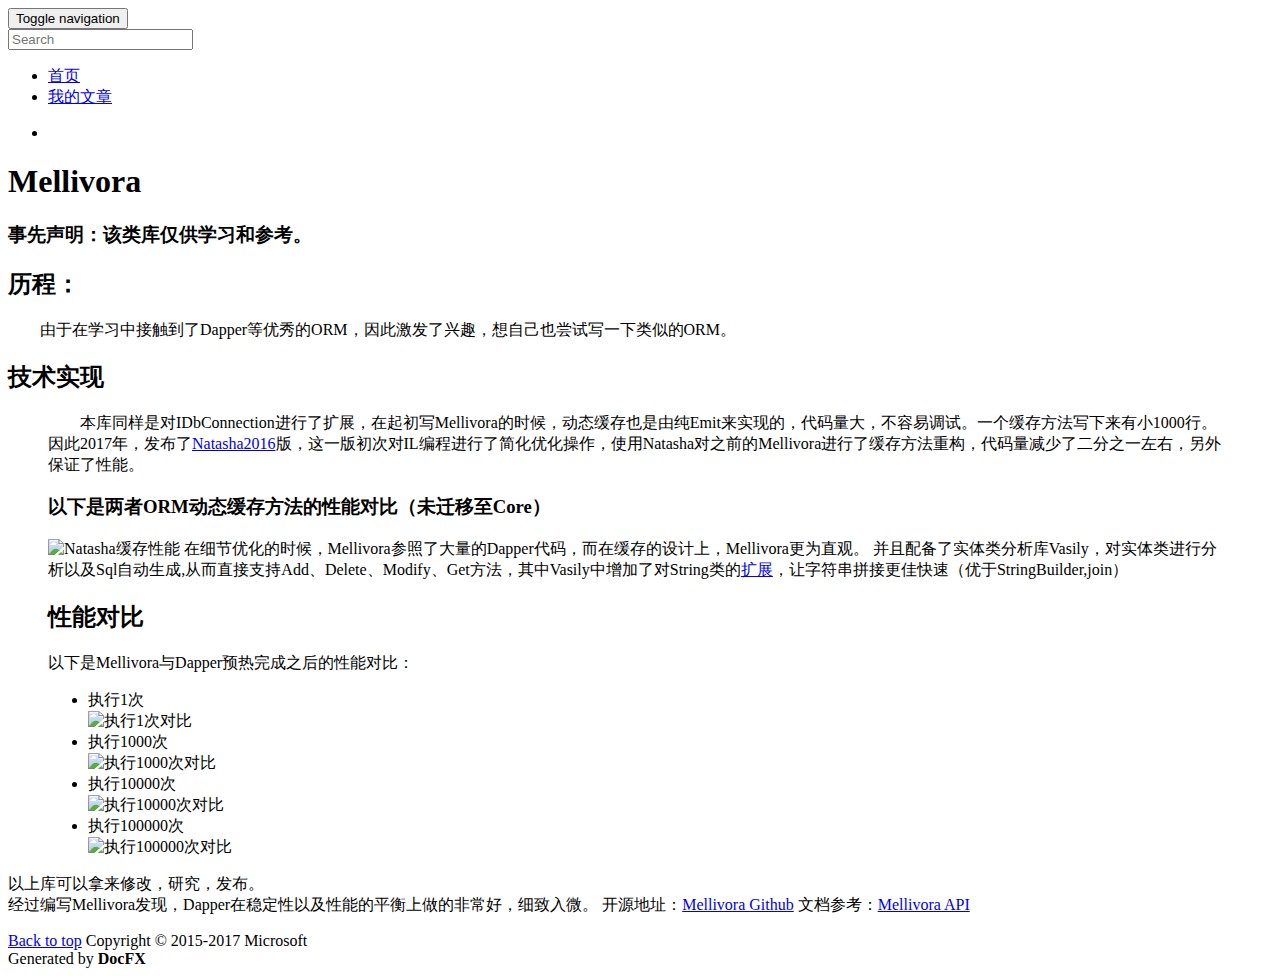
==== docs/index.html @ 9c9c7042 "AddRainJs" ====
﻿<!DOCTYPE html>
<!--[if IE]><![endif]-->
<html>
  
  <head>
    <meta charset="utf-8">
    <meta http-equiv="X-UA-Compatible" content="IE=edge,chrome=1">
    <title>首页 </title>
    <meta name="viewport" content="width=device-width">
    <meta name="title" content="LanX ">
    <meta name="generator" content="docfx 2.22.2.0">
    
    <link rel="shortcut icon" href="favicon.ico">
    <link rel="stylesheet" href="styles/docfx.vendor.css">
    <link rel="stylesheet" href="styles/docfx.css">
    <link rel="stylesheet" href="styles/main.css">
    <meta property="docfx:navrel" content="toc">
    <meta property="docfx:tocrel" content="toc">
    
    
  </head>
  <body data-spy="scroll" data-target="#affix">
    <div id="wrapper">
      <header>
        
        <nav id="autocollapse" class="navbar navbar-inverse ng-scope" role="navigation">
          <div class="container">
            <div class="navbar-header">
              <button type="button" class="navbar-toggle" data-toggle="collapse" data-target="#navbar">
                <span class="sr-only">Toggle navigation</span>
                <span class="icon-bar"></span>
                <span class="icon-bar"></span>
                <span class="icon-bar"></span>
              </button>
              
              <a class="navbar-brand" href="index.html">
                <img id="logo" class="svg" src="logo.svg" alt="">
              </a>
            </div>
            <div class="collapse navbar-collapse" id="navbar">
              <form class="navbar-form navbar-right" role="search" id="search">
                <div class="form-group">
                  <input type="text" class="form-control" id="search-query" placeholder="Search" autocomplete="off">
                </div>
              </form>
                <ul class="nav level1 navbar-nav">
                  <li class="">
                    <a href="articles/intro.html" title="Articles" class="">首页</a>
                  </li>
                  <li class="">
                    <a href="api/index.html" title="Api Documentation" class="">我的文章</a>
                  </li>
                </ul>
            </div>
          </div>
        </nav>
        
        <div class="subnav navbar navbar-default">
          <div class="container hide-when-search" id="breadcrumb">
            <ul class="breadcrumb">
              <li></li>
            </ul>
          </div>
        </div>
      </header>
      <div role="main" class="container body-content hide-when-search">
        <div class="article row grid">
          <div class="col-md-10">
            <article class="content wrap" id="_content" data-uid="">
<h1 id="mellivora">Mellivora</h1>

<h3 id="事先声明该类库仅供学习和参考">事先声明：该类库仅供学习和参考。</h3>
<h2 id="历程">历程：</h2>
<p>&emsp;&emsp;由于在学习中接触到了Dapper等优秀的ORM，因此激发了兴趣，想自己也尝试写一下类似的ORM。</p>
<h2 id="技术实现">技术实现</h2>
<blockquote><p>&emsp;&emsp;本库同样是对IDbConnection进行了扩展，在起初写Mellivora的时候，动态缓存也是由纯Emit来实现的，代码量大，不容易调试。一个缓存方法写下来有小1000行。因此2017年，发布了<a href="https://github.com/dotnetcore/Natasha">Natasha2016</a>版，这一版初次对IL编程进行了简化优化操作，使用Natasha对之前的Mellivora进行了缓存方法重构，代码量减少了二分之一左右，另外保证了性能。  </p>
<h3 id="以下是两者orm动态缓存方法的性能对比未迁移至core">以下是两者ORM动态缓存方法的性能对比（未迁移至Core）</h3>
<p><img src="https://nmslanx.github.io/Mellivora/images/Cache.png" alt="Natasha缓存性能">
在细节优化的时候，Mellivora参照了大量的Dapper代码，而在缓存的设计上，Mellivora更为直观。
并且配备了实体类分析库Vasily，对实体类进行分析以及Sql自动生成,从而直接支持Add、Delete、Modify、Get方法，其中Vasily中增加了对String类的<a href="https://github.com/NMSLanX/Mellivora/blob/master/src/Vasily/Utils/NMSString.cs">扩展</a>，让字符串拼接更佳快速（优于StringBuilder,join）</p>
<h2 id="性能对比">性能对比</h2>
<p>以下是Mellivora与Dapper预热完成之后的性能对比：</p>
<ul>
<li>执行1次<br><img src="https://nmslanx.github.io/Mellivora/images/1M.png" alt="执行1次对比"></li>
<li>执行1000次<br><img src="https://nmslanx.github.io/Mellivora/images/1000M.png" alt="执行1000次对比"></li>
<li>执行10000次<br><img src="https://nmslanx.github.io/Mellivora/images/10000M.png" alt="执行10000次对比"></li>
<li>执行100000次<br><img src="https://nmslanx.github.io/Mellivora/images/100000M.png" alt="执行100000次对比"></li>
</ul>
</blockquote>
<p>以上库可以拿来修改，研究，发布。<br>经过编写Mellivora发现，Dapper在稳定性以及性能的平衡上做的非常好，细致入微。
开源地址：<a href="https://github.com/NMSLanX/Mellivora">Mellivora Github</a>
文档参考：<a href="https://nmslanx.github.io/Mellivora/api/index.html">Mellivora API</a></p>
</article>
          </div>
          
          <div class="hidden-sm col-md-2" role="complementary">
            <div class="sideaffix">
              <div class="contribution">
                <ul class="nav">
                </ul>
              </div>
              <nav class="bs-docs-sidebar hidden-print hidden-xs hidden-sm affix" id="affix">
              <!-- <p><a class="back-to-top" href="#top">Back to top</a><p> -->
              </nav>
            </div>
          </div>
        </div>
      </div>
      
      <footer>
        <div class="grad-bottom"></div>
        <div class="footer">
          <div class="container">
            <span class="pull-right">
              <a href="#top">Back to top</a>
            </span>
            
            <span>Copyright © 2015-2017 Microsoft<br>Generated by <strong>DocFX</strong></span>
          </div>
        </div>
      </footer>
    </div>
    
    <script type="text/javascript" src="styles/docfx.vendor.js"></script>
    <script type="text/javascript" src="styles/docfx.js"></script>
    <script type="text/javascript" src="styles/main.js"></script>
  </body>
</html>
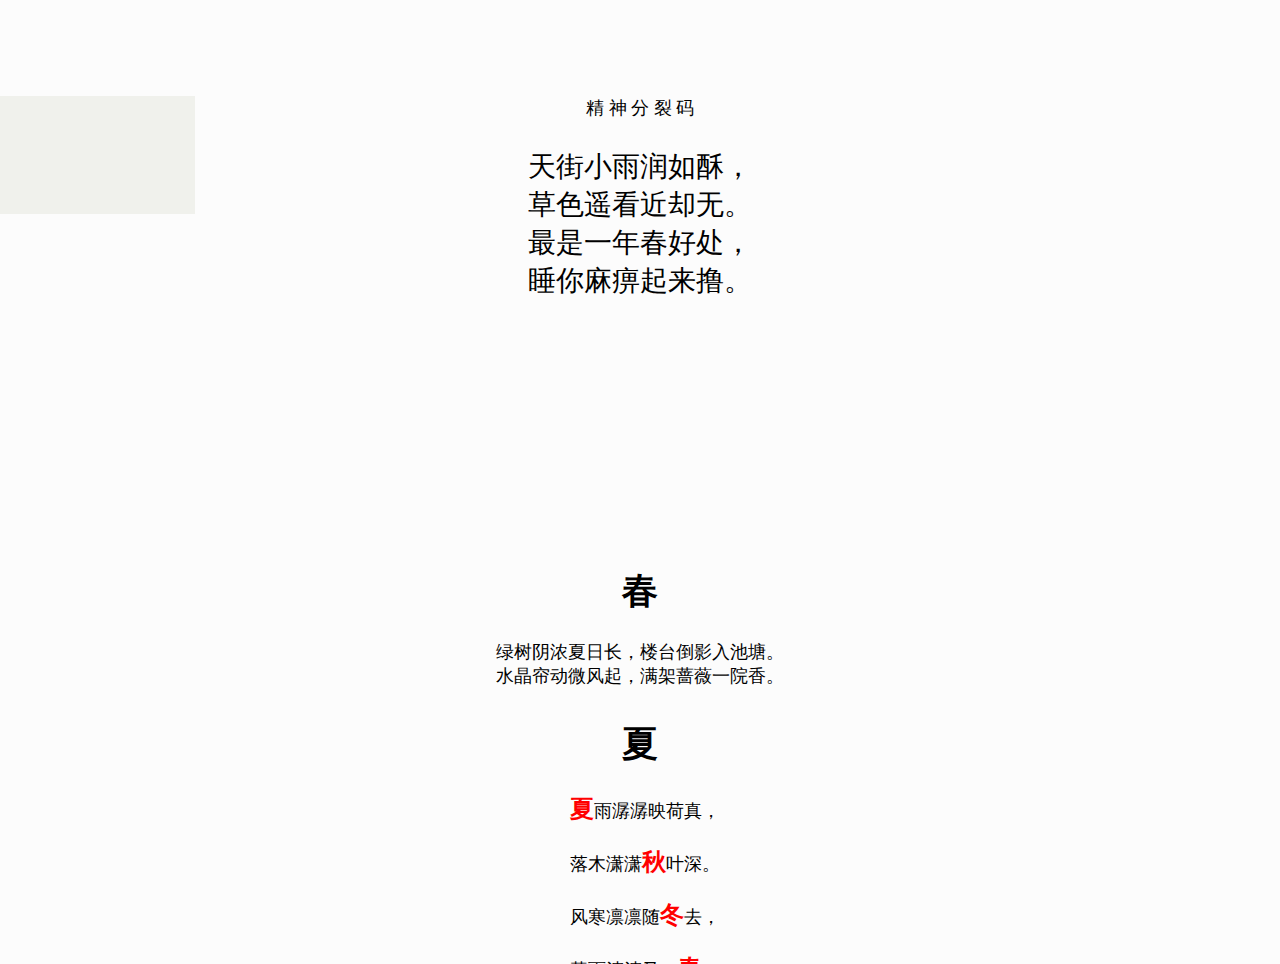
==== commit 1cf42e3b: "add home page" ====
--- a/docs/index.html
+++ b/docs/index.html
@@ -1,128 +1,407 @@
-﻿<!DOCTYPE html>
-<!--[if IE]><![endif]-->
+
+<!DOCTYPE html>
 <html>
-  
-  <head>
-    <meta charset="utf-8">
-    <meta http-equiv="X-UA-Compatible" content="IE=edge,chrome=1">
-    <title>首页 </title>
-    <meta name="viewport" content="width=device-width">
-    <meta name="title" content="LanX ">
-    <meta name="generator" content="docfx 2.22.2.0">
-    
-    <link rel="shortcut icon" href="favicon.ico">
-    <link rel="stylesheet" href="styles/docfx.vendor.css">
-    <link rel="stylesheet" href="styles/docfx.css">
-    <link rel="stylesheet" href="styles/main.css">
-    <meta property="docfx:navrel" content="toc">
-    <meta property="docfx:tocrel" content="toc">
-    
-    
-  </head>
-  <body data-spy="scroll" data-target="#affix">
-    <div id="wrapper">
-      <header>
-        
-        <nav id="autocollapse" class="navbar navbar-inverse ng-scope" role="navigation">
-          <div class="container">
-            <div class="navbar-header">
-              <button type="button" class="navbar-toggle" data-toggle="collapse" data-target="#navbar">
-                <span class="sr-only">Toggle navigation</span>
-                <span class="icon-bar"></span>
-                <span class="icon-bar"></span>
-                <span class="icon-bar"></span>
-              </button>
-              
-              <a class="navbar-brand" href="index.html">
-                <img id="logo" class="svg" src="logo.svg" alt="">
-              </a>
+
+<head>
+
+    <link href='./styles/css-dance.css' rel='stylesheet' type='text/css' />
+    <style>
+        /* Basic sample */
+        html{
+            width:100%;
+            height:100%;
+        }
+        body {
+            width:100%;
+            height:100%;
+            overflow: hidden;
+            background-color: #fcfcfc;
+            background-image: url(./images/BOOK/body.jpg);
+            background-size: cover;
+            background-repeat: no-repeat;
+            margin: 0;
+            padding: 0;
+        }
+
+        .flipbook-viewport {
+            position: absolute;
+            margin-top: 5%;
+            z-index: 1;
+            overflow: hidden;
+            width: 100%;
+            height: 100%;
+        }
+
+        .flipbook-viewport .container {
+            margin: auto;
+            width: 100%;
+            height: 100%;
+        }
+
+        .flipbook-viewport .flipbook {
+            width: 100%;
+            height: 100%;
+            top: 0;
+        }
+
+
+        .page-wrapper {
+            border-bottom: 1px solid rgb(220, 220, 220);
+            box-shadow: 1px 1px 6px gray; 
+        }
+
+
+        content {
+            display: block;
+            margin: 2.5% 6.5%;
+            font-family: "楷体","楷体_GB2312"; 
+            font-size:18px;
+        }
+
+        covers {
+            display: block;
+            background-color: white;
+            box-shadow: none;
+            -webkit-box-shadow: none;
+            -moz-box-shadow: none;
+            -ms-box-shadow: none;
+            box-shadow: none;
+        }
+
+
+        .flipbook .even {
+            background: -webkit-gradient(linear, left top, right top, color-stop(0.95, #fff), color-stop(1, #dadada));
+            background-image: -webkit-linear-gradient(left, #fff 95%, #dadada 100%);
+            background-image: -moz-linear-gradient(left, #fff 95%, #dadada 100%);
+            background-image: -ms-linear-gradient(left, #fff 95%, #dadada 100%);
+            background-image: -o-linear-gradient(left, #fff 95%, #dadada 100%);
+            background-image: linear-gradient(left, #fff 95%, #dadada 100%);
+            -webkit-background-size: cover;
+            -moz-background-size: cover;
+            -o-background-size: cover;
+            background-size: cover;
+        }
+
+        .flipbook .odd {
+            background: -webkit-gradient(linear, right top, left top, color-stop(0.95, #fff), color-stop(1, #cacaca));
+            background-image: -webkit-linear-gradient(right, #fff 95%, #cacaca 100%);
+            background-image: -moz-linear-gradient(right, #fff 95%, #cacaca 100%);
+            background-image: -ms-linear-gradient(right, #fff 95%, #cacaca 100%);
+            background-image: -o-linear-gradient(right, #fff 95%, #cacaca 100%);
+            background-image: linear-gradient(right, #fff 95%, #cacaca 100%);
+            -webkit-background-size: cover;
+            -moz-background-size: cover;
+            -o-background-size: cover;
+            background-size: cover;
+        }
+
+        #head {
+            position: absolute;
+            background: url(./images/BOOK/head.jpg);
+            /*-webkit-background-size: cover;
+            -moz-background-size: cover;
+            -o-background-size: cover;
+            background-size: cover;*/
+            background-color: #f0f1ec;
+            background-size: 100% 100%;
+            background-repeat: no-repeat;
+            background-position-y: bottom;
+        }
+
+        #head-next {
+            background: url(./images/BOOK/head.jpg);
+            box-shadow: 0 0 0 0, /*左边阴影*/
+            6px 0 6px gray, /*右边阴影*/
+            0 0 0 0, /*顶部阴影*/
+            5px 5px 5px gray;
+            /*底边阴影*/
+            -webkit-background-size: cover;
+            -moz-background-size: cover;
+            -o-background-size: cover;
+            background-size: cover;
+            /*transform: skew(0, -4deg);
+            -ms-transform: skew(0, -4deg);
+            -moz-transform: skew(0, -4deg);
+            -webkit-transform: skew(0, -4deg);
+            -o-transform: skew(0, -4deg);
+            margin-top: -5px;*/
+        }
+
+        #end {
+            background: url(./images/BOOK/end.jpg);
+            /*-webkit-background-size: cover;
+            -moz-background-size: cover;
+            -o-background-size: cover;
+            background-size: cover;*/
+            background-size: 100% 100%;
+        }
+
+        #end-pre {
+
+            background: url(./images/BOOK/end-pre.jpg);
+            -webkit-background-size: cover;
+            -moz-background-size: cover;
+            -o-background-size: cover;
+            background-size: cover;
+        }
+
+        #font-title {
+            height: 100%;
+            width: 100%;
+            margin-left: 26%;
+            padding-top: 0;
+        }
+
+        paper {
+            display: block;
+            font-size: 12px;
+        }
+
+        page {
+            display: inline;
+        }
+
+        chapter {
+            display: inline;
+        }
+
+        #strange {
+            z-index: 18;
+            cursor: pointer;
+        }
+        linkwords{
+            font-size: 24px;
+            color:red;
+            font-weight:bold;
+            display:inline;
+        }
+    </style>
+    <script type="text/javascript" src="./js/jquery-3.2.1.min.js"></script>
+    <script type="text/javascript" src="./js/modernizr.2.5.3.min.js"></script>
+
+    <script>
+        var bookWidth = window.innerWidth - 40;
+        var bookHeight = window.innerHeight * 0.9;
+        var flag = window.screen.height / window.screen.width;
+        if (bookWidth >= bookHeight * flag) {
+            bookWidth = bookWidth * 0.8;
+        }
+        while (bookHeight * flag >= (bookWidth * 2)) {
+            bookHeight = bookHeight / 2;
+        }
+        var bookEle = null;
+        window.onload = function () {
+            yepnope({
+                test: Modernizr.csstransforms,
+                yep: ['./lib/turn.js'],
+                nope: ['./lib/turn.html4.min.js'],
+                complete: loadApp
+            });
+            resizeAllElement();
+            window.addEventListener("resize", resizeAllElement, false);
+        }
+
+        function resizeAllElement() {
+
+            bookWidth = window.innerWidth - 40;
+            bookHeight = window.innerHeight * 0.9;
+            flag = window.screen.height / window.screen.width;
+            if (bookWidth >= bookHeight * flag) {
+                bookWidth = bookWidth * 0.8;
+            }
+            while (bookHeight * flag >= (bookWidth * 2)) {
+                bookHeight = bookHeight / 2;
+            }
+            var fontNode = document.querySelector("#font-title");
+            fontNode.style.fontSize=Math.floor(bookWidth*48/window.screen.width)+"px";
+            
+            var node = document.querySelector(".flipbook");
+            node.style.left = (window.innerWidth - bookWidth) / 2 + "px";
+            var bookNode = document.querySelector(".flipbook-viewport");
+            bookNode.style.marginTop = (window.innerHeight - bookHeight) / 2 + "px";
+
+            var elemTree = document.querySelector("#tree-canvas");
+            elemTree.width = window.innerWidth;
+            elemTree.height = window.innerHeight;
+            var elemPeople = document.querySelector("#strange");
+            elemPeople.setAttribute("width", bookWidth / 2);
+            elemPeople.setAttribute("height", 200);
+            if(bookEle!=null){
+                bookEle.turn("size",bookWidth,bookHeight);
+            }
+        }
+       
+        function loadApp() {
+
+            var node = document.querySelector(".flipbook");
+
+            node.style.left = (window.innerWidth - bookWidth) / 2 + "px";
+            var bookNode = document.querySelector(".container");
+            bookNode.style.top = (window.innerHeight - bookHeight) / 2 + "px";
+
+            var nodes = document.querySelectorAll("covers");
+            for (var index = 0; index < nodes.length; index++) {
+                var element = nodes[index];
+                element.className = element.className + " hard";
+            }
+            bookEle = $('.flipbook').turn({
+                // Width
+
+                width: bookWidth,
+
+                // Height
+
+                height: bookHeight,
+
+                // Elevation
+
+                elevation: 50,
+
+                // Enable gradients
+
+                gradients: true,
+
+                // Auto center this flipbook
+
+                autoCenter: true,
+
+                display: "double",
+
+                duration: 800,
+
+                pages: 8
+            });
+
+            //$('.flipbook').bind(($.isTouch) ? 'touchend' : 'click', zoomHandle);
+            $(document).keydown(function (e) {
+                switch (e.keyCode) {
+                    case 37:
+                        $('.flipbook').turn('previous');
+                        break;
+                    case 39:
+                        $('.flipbook').turn('next');
+                        break;
+                }
+            });
+            var pages = document.querySelectorAll("content");
+            for (var index = 1; index < nodes.length; index++) {
+                var ele = pages[index];
+                ele.insertBefore(GetPage(index), ele.children[0]);
+            }
+        }
+
+        function GetPage(index) {
+            var head = document.createElement("div");
+            if ((index & 1) === 0) {
+                head.style.textAlign = "right";
+            }
+            var paper = document.createElement("page-head");
+            paper.innerHTML = "<page>" + index + "</page><hr>"
+            head.appendChild(paper);
+            return head;
+        }
+    </script>
+</head>
+
+<body translate="no">
+    <canvas id="tree-canvas" style="position: absolute;"></canvas>
+    <div class="flipbook-viewport">
+        <div class="container ">
+            <div class="flipbook">
+                <!--封面-->
+                <covers id="head">
+                    <div id="font-title"></div>
+                    <textarea rows="2" cols="6" id="font-text" name="text" style="visibility:collapse;font-size:48px">奇怪语 与
+    奇奇怪怪人</textarea>
+                </covers>
+
+                <!--后面-->
+                <covers>
+                    <div id="head-next" style="width:100px;height:100%;"></div>
+                </covers>
+
+                <!--首页-->
+                <div>
+                    <content style="text-align:center">
+                        <div style="width:100%;">
+                                <div class="welcome-text">
+                                      <p>
+                                            <span>精</span>
+                                            <span>神</span>
+                                            <span>分</span>
+                                            <span>裂</span>
+                                            <span>码</span>
+                                        </p>
+                                    </div>
+                        </div>
+
+
+                        <div style="position: relative;font-size:28px;">
+                            <p>天街小雨润如酥，</br>
+                                草色遥看近却无。</br>
+                                最是一年春好处，</br>
+                                睡你麻痹起来撸。</br>
+                            </p>
+                            <div style="position: relative;">
+                                <canvas id="strange"></canvas>
+                            </div>
+                            <script>
+                                var elemPeople = document.querySelector("#strange");
+                                elemPeople.setAttribute("width", bookWidth / 2);
+                                elemPeople.setAttribute("height", 200);
+                            </script>
+
+                        </div>
+
+                    </content>
+                </div>
+
+                <!--内容页-->
+                <div>
+                    <content style="text-align:center">
+                        <div style="position: relative;">
+                                <h1>春</h1>
+                                <p>
+                                    绿树阴浓夏日长，楼台倒影入池塘。</br>
+                                    水晶帘动微风起，满架蔷薇一院香。
+                                </p>
+                        </div>
+                       
+                    </content>
+                </div>
+
+
+                <div>
+                        <content style="text-align:center">
+                        <h1>夏</h1>
+                        <p style="margin-left:10px;">
+                            <linkwords>夏</linkwords>雨潺潺映荷真，<br><br>
+                            落木潇潇<linkwords>秋</linkwords>叶深。<br><br>
+                            风寒凛凛随<linkwords>冬</linkwords>去，<br><br>
+                            暮雨清清又一<linkwords>春</linkwords>。
+                        </p>
+                    </content>
+                </div>
+
+
+                <div>
+                    <content>
+                        <h1>冬</h1>
+                        <p>北国风光，千里冰封，万里雪飘。</p>
+                    </content>
+                </div>
+
+                <!--结尾页-->
+                <covers id="end-pre"></covers>
+                <!--书背-->
+                <covers id="end"></covers>
             </div>
-            <div class="collapse navbar-collapse" id="navbar">
-              <form class="navbar-form navbar-right" role="search" id="search">
-                <div class="form-group">
-                  <input type="text" class="form-control" id="search-query" placeholder="Search" autocomplete="off">
-                </div>
-              </form>
-                <ul class="nav level1 navbar-nav">
-                  <li class="">
-                    <a href="articles/intro.html" title="Articles" class="">首页</a>
-                  </li>
-                  <li class="">
-                    <a href="api/index.html" title="Api Documentation" class="">我的文章</a>
-                  </li>
-                </ul>
-            </div>
-          </div>
-        </nav>
-        
-        <div class="subnav navbar navbar-default">
-          <div class="container hide-when-search" id="breadcrumb">
-            <ul class="breadcrumb">
-              <li></li>
-            </ul>
-          </div>
         </div>
-      </header>
-      <div role="main" class="container body-content hide-when-search">
-        <div class="article row grid">
-          <div class="col-md-10">
-            <article class="content wrap" id="_content" data-uid="">
-<h1 id="mellivora">Mellivora</h1>
-
-<h3 id="事先声明该类库仅供学习和参考">事先声明：该类库仅供学习和参考。</h3>
-<h2 id="历程">历程：</h2>
-<p>&emsp;&emsp;由于在学习中接触到了Dapper等优秀的ORM，因此激发了兴趣，想自己也尝试写一下类似的ORM。</p>
-<h2 id="技术实现">技术实现</h2>
-<blockquote><p>&emsp;&emsp;本库同样是对IDbConnection进行了扩展，在起初写Mellivora的时候，动态缓存也是由纯Emit来实现的，代码量大，不容易调试。一个缓存方法写下来有小1000行。因此2017年，发布了<a href="https://github.com/dotnetcore/Natasha">Natasha2016</a>版，这一版初次对IL编程进行了简化优化操作，使用Natasha对之前的Mellivora进行了缓存方法重构，代码量减少了二分之一左右，另外保证了性能。  </p>
-<h3 id="以下是两者orm动态缓存方法的性能对比未迁移至core">以下是两者ORM动态缓存方法的性能对比（未迁移至Core）</h3>
-<p><img src="https://nmslanx.github.io/Mellivora/images/Cache.png" alt="Natasha缓存性能">
-在细节优化的时候，Mellivora参照了大量的Dapper代码，而在缓存的设计上，Mellivora更为直观。
-并且配备了实体类分析库Vasily，对实体类进行分析以及Sql自动生成,从而直接支持Add、Delete、Modify、Get方法，其中Vasily中增加了对String类的<a href="https://github.com/NMSLanX/Mellivora/blob/master/src/Vasily/Utils/NMSString.cs">扩展</a>，让字符串拼接更佳快速（优于StringBuilder,join）</p>
-<h2 id="性能对比">性能对比</h2>
-<p>以下是Mellivora与Dapper预热完成之后的性能对比：</p>
-<ul>
-<li>执行1次<br><img src="https://nmslanx.github.io/Mellivora/images/1M.png" alt="执行1次对比"></li>
-<li>执行1000次<br><img src="https://nmslanx.github.io/Mellivora/images/1000M.png" alt="执行1000次对比"></li>
-<li>执行10000次<br><img src="https://nmslanx.github.io/Mellivora/images/10000M.png" alt="执行10000次对比"></li>
-<li>执行100000次<br><img src="https://nmslanx.github.io/Mellivora/images/100000M.png" alt="执行100000次对比"></li>
-</ul>
-</blockquote>
-<p>以上库可以拿来修改，研究，发布。<br>经过编写Mellivora发现，Dapper在稳定性以及性能的平衡上做的非常好，细致入微。
-开源地址：<a href="https://github.com/NMSLanX/Mellivora">Mellivora Github</a>
-文档参考：<a href="https://nmslanx.github.io/Mellivora/api/index.html">Mellivora API</a></p>
-</article>
-          </div>
-          
-          <div class="hidden-sm col-md-2" role="complementary">
-            <div class="sideaffix">
-              <div class="contribution">
-                <ul class="nav">
-                </ul>
-              </div>
-              <nav class="bs-docs-sidebar hidden-print hidden-xs hidden-sm affix" id="affix">
-              <!-- <p><a class="back-to-top" href="#top">Back to top</a><p> -->
-              </nav>
-            </div>
-          </div>
-        </div>
-      </div>
-      
-      <footer>
-        <div class="grad-bottom"></div>
-        <div class="footer">
-          <div class="container">
-            <span class="pull-right">
-              <a href="#top">Back to top</a>
-            </span>
-            
-            <span>Copyright © 2015-2017 Microsoft<br>Generated by <strong>DocFX</strong></span>
-          </div>
-        </div>
-      </footer>
     </div>
-    
-    <script type="text/javascript" src="styles/docfx.vendor.js"></script>
-    <script type="text/javascript" src="styles/docfx.js"></script>
-    <script type="text/javascript" src="styles/main.js"></script>
-  </body>
-</html>
+
+    <script type="text/javascript" src="./js/strange-people.js"></script>
+    <script type="text/javascript" src="./js/oh-tree.js"></script>
+    <script type="text/javascript" src="./js/font-rewrite.js"></script>
+</body>
+
+</html>